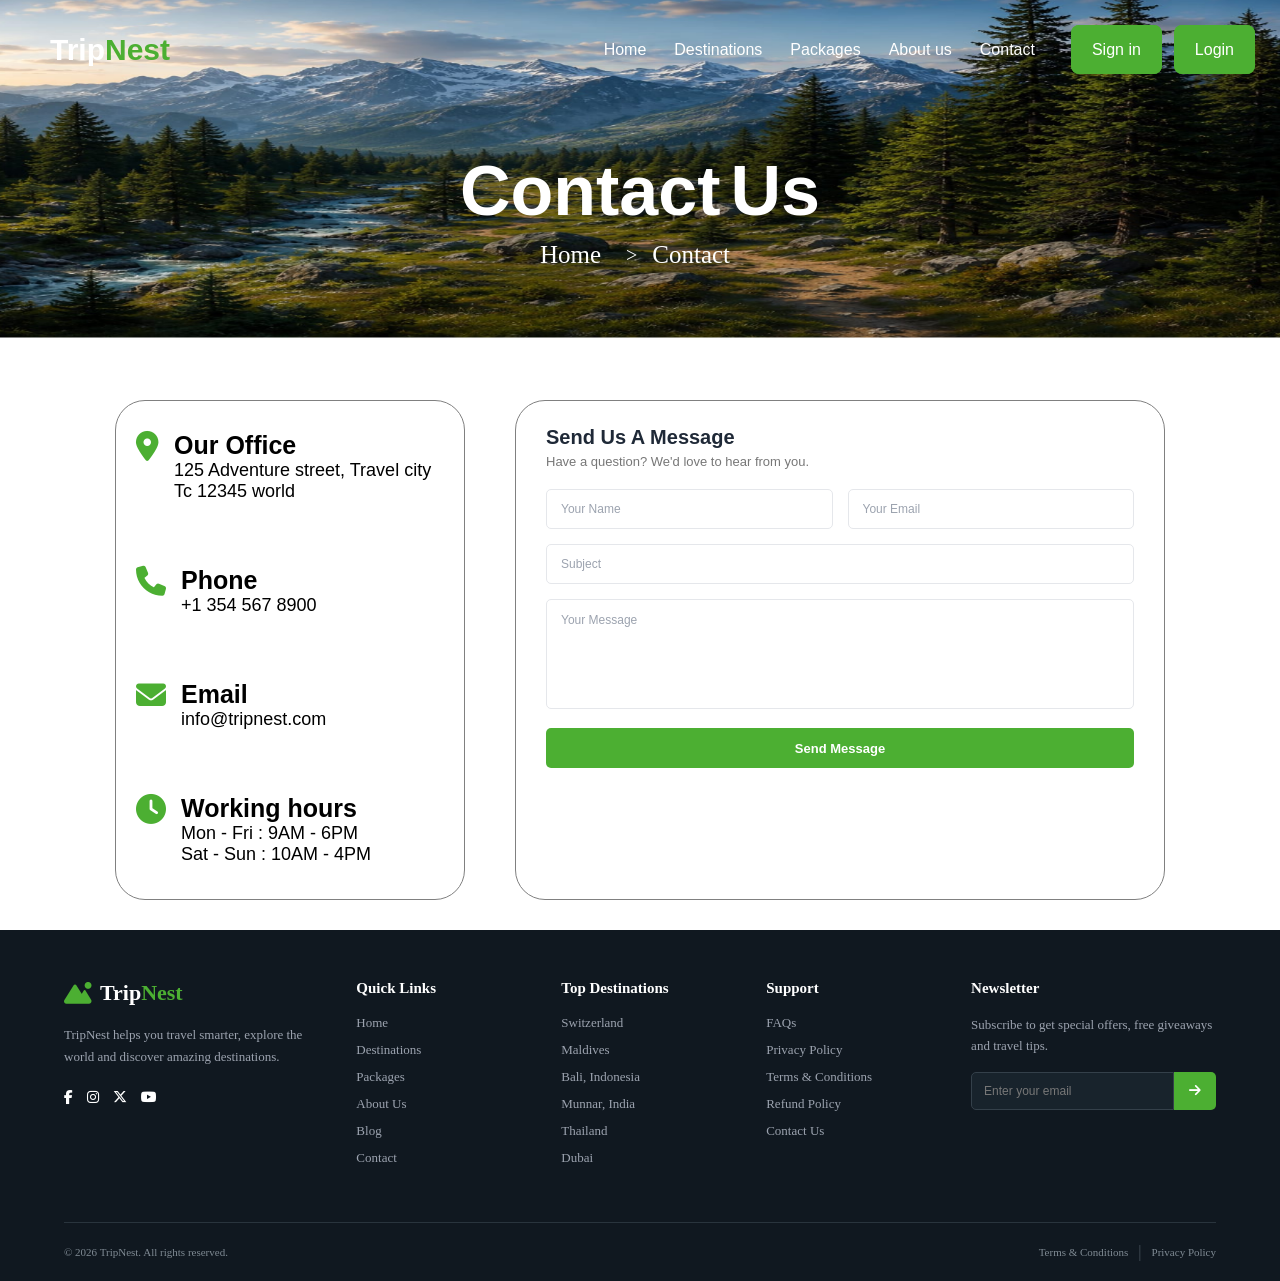
==== contact.html @ 5d3e8cc0 "trip" ====
<!DOCTYPE html>
<html lang="en">

<head>
    <meta charset="UTF-8">
    <meta name="viewport" content="width=device-width, initial-scale=1.0">
    <title>TRIP NEST</title>
    <link rel="stylesheet" href="./contact.css">
    <link rel="stylesheet" href="https://cdnjs.cloudflare.com/ajax/libs/font-awesome/6.7.2/css/all.min.css">
    <link rel="stylesheet" href="https://cdnjs.cloudflare.com/ajax/libs/font-awesome/6.7.2/css/all.min.css">
    <script defer src="./script.js"></script>
</head>

<body>
         <div class="home">
        <div class="image">
            <img src="./image.png">
        </div>
        <div class="text">
            <nav>
                <div class="logo">
                    <div>
                        <h2><span>Trip</span>Nest</h2>
                    </div>
                </div> 
                    <label for="troggler"><i class="fa-solid fa-bars"></i></label>
                    <input type="checkbox" id="troggler">
                  
                <ul class="menu">
                    <li><a href="./index.html">Home</a></li>
                    <li><a href="./destination.html">Destinations</a></li>
                    <li><a href="./package.html">Packages</a></li>
                    <li><a href="./about.html">About us</a></li>
                    <li><a href="./contact.html">Contact</a></li>
                <div class="shop">
                    <a href="./signup.html" class="btn-1">Sign in</a>
                    <a href="./login.html" class="btn-1">Login</a>
                </div>
            </ul>
            </nav>

            <div class="test">
                <h1>Contact <span>Us</span></h1>
                <div class="us">
                    <a href="./index.html">Home</a>
                    <span>></span>
                    <a href="./contact.html">Contact</a>
                </div>
            </div>
        </div>

        <div class="txt-1">
            <div class="txt-2">
                <div class="txt-3">
                    <i class="fa-solid fa-location-dot"></i>
                    <div>
                        <h6>Our Office</h6>
                        <p>125 Adventure street, Travel city<br>Tc 12345 world</p>
                    </div>
                </div>
                <div class="txt-3">
                    <i class="fa-solid fa-phone"></i>
                    <div>
                        <h6>Phone</h6>
                        <p>+1 354 567 8900</p>
                    </div>
                </div>
                <div class="txt-3">
                    <i class="fa-solid fa-envelope"></i>
                    <div>
                        <h6>Email</h6>
                        <p>info@tripnest.com</p>
                    </div>
                </div>
                <div class="txt-3">
                    <i class="fa-solid fa-clock"></i>
                    <div>
                        <h6>Working hours</h6>
                        <p>Mon - Fri : 9AM - 6PM<br>Sat - Sun : 10AM - 4PM</p>
                    </div>
                </div>
            </div>

            <section class="contact-message">

                <div class="message-heading">
                    <h3>Send Us A Message</h3>
                    <p>Have a question? We'd love to hear from you.</p>
                </div>

                <form class="message-form">

                    <div class="form-row">
                        <div class="input-box">
                            <input type="search" placeholder="Your Name">
                        </div>

                        <div class="input-box">
                            <input type="email" placeholder="Your Email">
                        </div>
                    </div>

                    <div class="input-box full">
                        <input type="text" placeholder="Subject">
                    </div>

                    <div class="input-box full">
                        <textarea placeholder="Your Message"></textarea>
                    </div>

                    <button type="submit" class="send-message">
                        Send Message
                    </button>

                </form>

            </section>
        </div>

        <footer class="footer">

            <div class="footer-container">

                <div class="footer-column footer-about">

                    <div class="footer-logo">
                        <i class="fa-solid fa-mountain-sun"></i>
                        <span>Trip<span>Nest</span></span>
                    </div>

                    <p>
                        TripNest helps you travel smarter, explore the world
                        and discover amazing destinations.
                    </p>

                    <!-- Social Icons -->
                    <div class="social-icons">
                        <a href="#"><i class="fa-brands fa-facebook-f"></i></a>
                        <a href="#"><i class="fa-brands fa-instagram"></i></a>
                        <a href="#"><i class="fa-brands fa-x-twitter"></i></a>
                        <a href="#"><i class="fa-brands fa-youtube"></i></a>
                    </div>

                </div>

                <div class="footer-column">

                    <h3>Quick Links</h3>

                    <a href="#">Home</a>
                    <a href="#">Destinations</a>
                    <a href="#">Packages</a>
                    <a href="#">About Us</a>
                    <a href="#">Blog</a>
                    <a href="#">Contact</a>

                </div>

                <div class="footer-column">

                    <h3>Top Destinations</h3>

                    <a href="#">Switzerland</a>
                    <a href="#">Maldives</a>
                    <a href="#">Bali, Indonesia</a>
                    <a href="#">Munnar, India</a>
                    <a href="#">Thailand</a>
                    <a href="#">Dubai</a>

                </div>

                <div class="footer-column">

                    <h3>Support</h3>

                    <a href="#">FAQs</a>
                    <a href="#">Privacy Policy</a>
                    <a href="#">Terms & Conditions</a>
                    <a href="#">Refund Policy</a>
                    <a href="#">Contact Us</a>

                </div>

                <div class="footer-column newsletter">

                    <h3>Newsletter</h3>

                    <p>
                        Subscribe to get special offers,
                        free giveaways and travel tips.
                    </p>

                    <div class="newsletter-box">

                        <input type="email" id="email" placeholder="Enter your email">

                        <button id="subscribeBtn">
                            <i class="fa-solid fa-arrow-right"></i>
                        </button>

                    </div>

                </div>

            </div>


            <div class="footer-bottom">

                <p>
                    © 2026 TripNest. All rights reserved.
                </p>

                <div>
                    <a href="#">Terms & Conditions</a>
                    <span>|</span>
                    <a href="#">Privacy Policy</a>
                </div>

            </div>

        </footer>
</body>

</html>
---- contact.css ----
* {
    margin: 0;
    padding: 0;
    box-sizing: border-box;
}

.home {
    width: 100%;
    display: inline-block;
    position: relative;
}

.image img {
    width: 100%;
    height: 300px;
    display: block;
}

.image img {
    -webkit-animation: kenburns-right 5s ease-out both;
    animation: kenburns-right 5s ease-out both;
}

/* ----------------------------------------------
 * Generated by Animista on 2026-8-18 2:30:33
 * Licensed under FreeBSD License.
 * See http://animista.net/license for more info. 
 * w: http://animista.net, t: @cssanimista
 * ---------------------------------------------- */

/**
 * ----------------------------------------
 * animation kenburns-right
 * ----------------------------------------
 */
@-webkit-keyframes image {
    0% {
        -webkit-transform: scale(1) translate(0, 0);
        transform: scale(1) translate(0, 0);
        -webkit-transform-origin: 84% 50%;
        transform-origin: 84% 50%;
    }

    100% {
        -webkit-transform: scale(1.25) translateX(20px);
        transform: scale(1.25) translateX(20px);
        -webkit-transform-origin: right;
        transform-origin: right;
    }
}

@keyframes kenburns-right {
    0% {
        -webkit-transform: scale(1) translate(0, 0);
        transform: scale(1) translate(0, 0);
        -webkit-transform-origin: 84% 50%;
        transform-origin: 84% 50%;
    }

    100% {
        -webkit-transform: scale(1.25) translateX(20px);
        transform: scale(1.25) translateX(20px);
        -webkit-transform-origin: right;
        transform-origin: right;
    }
}



.text {
    position: absolute;
    top: 0;
    left: 0;

    width: 100%;
    height: 300px;

    transform: none;
    z-index: 10;
}


body {
    background-color: white;
}

a {
    text-decoration: none;
}

ul {
    list-style: none;
}

.text nav {
    display: flex;
    justify-content: space-between;
    align-items: center;
    background: transparent;
    height: 100px;
    width: 100%;
    padding: 0 30px;
    position: fixed;
}

.text .logo h2 {
    color: #4CAF32;
    font-size: 30px;
    font-family: sans-serif;
    margin-left: 60px;
}

.text .logo span {
    color: white;
    font-size: 30px;
    font-family: sans-serif;
}

#troggler,
label {
    display: none;
}

.text nav ul {
    display: flex;
    gap: 40px;
}

.text nav ul li a {
    color: white;
    font-size: 18px;
    font-family: sans-serif;
    position: relative;
    transition: .4s;
}

label i {
    color: #4CAF32;
}

.btn-1 {
    padding: 18px 25px;
    background-color: #4CAF32;
    font-size: 18px;
    font-family: sans-serif;
    color: white;
    border: 1px solid #4CAF32;
    border-radius: 8px;
    align-items: center;
    text-align: center;
    transition: transform 0.3s ease;
    margin-left: 20px;
}

.btn-1:hover {
    transform: translateY(-8px);
}

.text nav ul li a::after {
    content: " ";
    position: absolute;
    left: 0;
    bottom: -12px;
    width: 0%;
    height: 3px;
    background: #4CAF32;
    transition: .4s;
}

.text nav ul li a:hover {
    color: #4CAF32;
    cursor: pointer;
}

.text nav ul li a:hover::after {
    width: 100%;
}

.test {
    position: absolute;
    transform: translate(-50%, -50%);
    top: 70%;
    left: 50%;
    align-items: left;
}

.test h1 {
    color: white;
    font-family: sans-serif;
    font-size: 1400;
    font-size: 70px;
    display: flex;
}

.test h1 {
    -webkit-animation: tracking-in-expand 0.7s cubic-bezier(0.215, 0.610, 0.355, 1.000) both;
    animation: tracking-in-expand 0.7s cubic-bezier(0.215, 0.610, 0.355, 1.000) both;
}

/* ----------------------------------------------
 * Generated by Animista on 2026-8-19 4:33:3
 * Licensed under FreeBSD License.
 * See http://animista.net/license for more info. 
 * w: http://animista.net, t: @cssanimista
 * ---------------------------------------------- */

/**
 * ----------------------------------------
 * animation tracking-in-expand
 * ----------------------------------------
 */
@-webkit-keyframes test {
    0% {
        letter-spacing: -0.5em;
        opacity: 0;
    }

    40% {
        opacity: 0.6;
    }

    100% {
        opacity: 1;
    }
}

@keyframes tracking-in-expand {
    0% {
        letter-spacing: -0.5em;
        opacity: 0;
    }

    40% {
        opacity: 0.6;
    }

    100% {
        opacity: 1;
    }
}

.test span {
    margin-left: 10px;
}

.us {
    display: flex;
    justify-content: center;
    gap: 15px;
    margin-top: 10px;
    margin-right: 10px;
}

.us a {
    color: white;
    font-size: 25px;
}

.us a:hover {
    color: #4CAF32;
}

.us span {
    color: white;
    font-size: 20px;
    margin-top: 3px;
}

.txt-1 {
    display: flex;
    justify-content: center;
    margin-top: 100px;
    gap: 100px;
}

.txt-2 {
    display: grid;
    border: 1px solid gray;
    border-radius: 30px;
    height: 500px;
    width: 350px;
}

.txt-3 {
    display: flex;
    gap: 15px;
    margin-left: 20px;
    margin-top: 30px;
}

.txt-3 i {
    color: #4CAF32;
    font-size: 30px;
}

.txt-3 h6 {
    font-size: 25px;
    color: black;
    font-family: sans-serif;
}

.txt-3 p {
    font-size: 18px;
    color: black;
    font-family: sans-serif;
}



.contact-message {
    background: #ffffff;
    padding: 25px 30px;
    border-radius: 8px;
    width: 100%;
    box-sizing: border-box;
    border: 1px solid gray;
    width: 700px;
    height: 500px;
    border-radius: 30px;
}

.message-heading {
    margin-bottom: 20px;
}

.message-heading h3 {
    color: #1f2937;
    font-size: 20px;
    font-family: sans-serif;
    margin: 0 0 5px;
}

.message-heading p {
    color: #777;
    font-size: 13px;
    font-family: sans-serif;
    margin: 0;
}



.message-form {
    width: 100%;
}

.form-row {
    display: grid;
    grid-template-columns: 1fr 1fr;
    gap: 15px;
}

.input-box {
    width: 100%;
    margin-bottom: 15px;
}

.input-box input,
.input-box textarea {
    width: 100%;
    box-sizing: border-box;

    border: 1px solid #e5e7eb;
    border-radius: 5px;

    background: #ffffff;

    padding: 12px 14px;

    font-size: 12px;
    font-family: sans-serif;

    outline: none;

    transition: 0.3s ease;
}

.input-box input {
    height: 40px;
}

.input-box textarea {
    height: 110px;
    resize: none;
    padding-top: 13px;
}

.input-box input::placeholder,
.input-box textarea::placeholder {
    color: #9ca3af;
}



.input-box input:focus,
.input-box textarea:focus {
    border-color: #4CAF32;
}



.send-message {
    width: 100%;
    height: 40px;

    border: none;
    border-radius: 5px;

    background: #4CAF32;
    color: white;

    font-size: 13px;
    font-family: sans-serif;
    font-weight: 600;

    cursor: pointer;

    transition: 0.3s ease;
}

.send-message:hover {
    background: #3d9628;
    transform: translateY(-2px);
}

.footer {
    background: #101820;
    color: #ffffff;

    padding: 50px 5% 0;
    margin-top: 30px;
}


.footer-container {
    max-width: 1250px;
    margin: auto;

    display: grid;

    grid-template-columns:
        1.5fr 1fr 1fr 1fr 1.4fr;

    gap: 45px;

    padding-bottom: 45px;
}



.footer-logo {
    display: flex;
    align-items: center;

    gap: 8px;

    font-size: 22px;
    font-weight: 700;

    margin-bottom: 18px;
}


.footer-logo i {
    color: #4caf32;
}


.footer-logo span span {
    color: #4caf32;
}


.footer-about p {
    color: #9ca3af;

    font-size: 13px;

    line-height: 1.7;

    max-width: 240px;
}


.social-icons {
    display: flex;
    gap: 14px;

    margin-top: 22px;
}


.social-icons a {
    color: #ffffff;

    font-size: 14px;

    text-decoration: none;

    transition: 0.3s;
}


.social-icons a:hover {
    color: #4caf32;
}



.footer-column h3 {
    font-size: 15px;

    margin-bottom: 18px;

    color: #ffffff;
}


/* Footer links */

.footer-column>a {
    display: block;

    color: #9ca3af;

    text-decoration: none;

    font-size: 13px;

    margin-bottom: 11px;

    transition: 0.3s;
}


.footer-column>a:hover {
    color: #4caf32;
}



.newsletter p {
    color: #9ca3af;

    font-size: 13px;

    line-height: 1.6;

    margin-bottom: 15px;
}


.newsletter-box {
    display: flex;

    width: 100%;

    height: 38px;
}


.newsletter-box input {
    flex: 1;

    min-width: 0;

    border: 1px solid #34404a;

    background: #18232c;

    color: white;

    outline: none;

    padding: 0 12px;

    font-size: 12px;

    border-radius: 5px 0 0 5px;
}


.newsletter-box input::placeholder {
    color: #777;
}


.newsletter-box button {
    width: 42px;

    border: none;

    background: #4caf32;

    color: white;

    cursor: pointer;

    border-radius: 0 5px 5px 0;

    transition: 0.3s;
}


.newsletter-box button:hover {
    background: #2e7d32;
}

.footer-bottom {
    max-width: 1250px;

    margin: auto;

    border-top: 1px solid #29343d;

    padding: 20px 0;

    display: flex;

    justify-content: space-between;

    align-items: center;
}


.footer-bottom p {
    color: #7f8a93;

    font-size: 11px;
}


.footer-bottom div {
    display: flex;

    gap: 10px;

    align-items: center;
}


.footer-bottom a {
    color: #7f8a93;

    text-decoration: none;

    font-size: 11px;
}


.footer-bottom span {
    color: #444f58;
}


/* =========================================
   TABLET
========================================= */

@media (min-width: 769px) and (max-width: 1024px) {

    .image img,
    .text {
        height: 280px;
    }

    .text nav {
        height: 80px;
        padding: 0 20px;
    }

    .text .logo h2,
    .text .logo span {
        font-size: 26px;
    }

    .text .logo h2 {
        margin-left: 10px;
    }

    .text nav ul {
        gap: 18px;
        align-items: center;
    }

    .text nav ul li a {
        font-size: 14px;
    }

    .btn-1 {
        padding: 12px 14px;
        font-size: 14px;
        margin-left: 5px;
    }

    .test {
        top: 65%;
    }

    .test h1 {
        font-size: 50px;
    }

    .us {
        gap: 12px;
    }

    .us a {
        font-size: 18px;
    }

    .us span {
        font-size: 16px;
    }


    /* CONTACT */

    .txt-1 {
        width: 90%;
        margin: 70px auto 0;
        gap: 35px;
        align-items: flex-start;
    }

    .txt-2 {
        width: 35%;
        height: 500px;
    }

    .contact-message {
        width: 65%;
        height: 500px;
    }

    .txt-3 {
        margin-left: 15px;
        gap: 12px;
    }

    .txt-3 i {
        font-size: 25px;
    }

    .txt-3 h6 {
        font-size: 20px;
    }

    .txt-3 p {
        font-size: 14px;
    }


    /* FOOTER */

    .footer-container {
        grid-template-columns: repeat(3, 1fr);
        gap: 30px;
    }
}


/* =========================================
   LAPTOP
========================================= */

@media (min-width: 1025px) and (max-width: 1400px) {

    .text nav {
        padding: 0 25px;
    }

    .text .logo h2 {
        margin-left: 25px;
    }

    .text nav ul {
        gap: 28px;
    }

    .text nav ul li a {
        font-size: 16px;
    }

    .btn-1 {
        padding: 15px 20px;
        font-size: 16px;
        margin-left: 8px;
    }

    .txt-1 {
        width: 90%;
        margin-left: auto;
        margin-right: auto;
        gap: 50px;
    }

    .txt-2 {
        width: 350px;
    }

    .contact-message {
        width: 650px;
    }

    .footer-container {
        grid-template-columns: 1.5fr 1fr 1fr 1fr 1.4fr;
        gap: 30px;
    }
}


/* =========================================
   MOBILE
   SAME HAMBURGER
========================================= */

@media (max-width: 768px) {

    /* Navbar */
    .text {
        left: 0%;
        top: 1px;
        background: rgba(25, 25, 25, 0.4);
    }

    .text nav {
        height: 75px;
        padding: 0 20px;
        z-index: 999;
    }

    .text .logo h2 {
        font-size: 24px;
        margin-left: 0;
    }

    .text .logo span {
        font-size: 24px;
    }

    /* Hamburger */
    .text nav label {
        display: block;
        font-size: 28px;
        cursor: pointer;
        z-index: 1001;
    }

    label i {
        color: #4CAF32;
        margin-right: 10px;
    }

    /* Mobile Menu */
    .text nav ul.menu {
        position: absolute;
        top: 75px;
        left: 0px;
        width: 100%;
        background: rgba(25, 25, 25, 0.4);

        display: none;
        flex-direction: column;
        align-items: center;

        gap: 0;
        padding: 20px 0;
    }

    /* Show menu when hamburger clicked */
    #troggler:checked~ul.menu {
        display: flex;
    }

    .text nav ul.menu li {
        width: 100%;
        text-align: center;
        padding: 14px 0;
    }

    .text nav ul.menu li a {
        font-size: 16px;
    }

    /* Sign in / Login */
    .shop {
        display: flex;
        justify-content: center;
        gap: 10px;
        margin-top: 10px;
    }

    .btn-1 {
        padding: 10px 18px;
        font-size: 14px;
        margin-left: 0;
    }


    /* PAGE HEADING */

    .test {
        top: 65%;
        width: 100%;
        text-align: center;
    }

    .test h1 {
        justify-content: center;
        font-size: 38px;
    }

    .test span {
        margin-left: 7px;
    }

    .us {
        justify-content: center;
        gap: 10px;
    }

    .us a {
        font-size: 16px;
    }

    .us span {
        font-size: 15px;
    }


    /* CONTACT SECTION */

    .txt-1 {
        width: 90%;

        display: flex;
        flex-direction: column;

        margin: 45px auto 0;

        gap: 25px;
    }


    /* CONTACT INFO */

    .txt-2 {
        width: 100%;
        height: auto;

        padding: 15px 0;

        border-radius: 20px;
    }

    .txt-3 {
        margin: 18px 20px;

        gap: 12px;

        align-items: flex-start;
    }

    .txt-3 i {
        font-size: 24px;
        min-width: 28px;
    }

    .txt-3 h6 {
        font-size: 19px;
    }

    .txt-3 p {
        font-size: 14px;
        line-height: 1.5;
    }


    /* MESSAGE FORM */

    .contact-message {
        width: 100%;
        height: auto;

        padding: 25px 20px;

        border-radius: 20px;
    }

    .message-heading h3 {
        font-size: 20px;
    }

    .message-heading p {
        font-size: 13px;
    }

    .form-row {
        grid-template-columns: 1fr;
        gap: 0;
    }

    .input-box input {
        height: 42px;
    }

    .input-box textarea {
        height: 130px;
    }

    .send-message {
        height: 44px;
    }


    /* FOOTER */

    .footer {
        margin-top: 40px;
        padding: 45px 18px 0;
    }

    .footer-container {
        grid-template-columns: 1fr;
        gap: 30px;
    }

    .footer-about p {
        max-width: 100%;
    }

    .footer-bottom {
        flex-direction: column;
        gap: 12px;
        text-align: center;
    }

    .footer-bottom div {
        justify-content: center;
        flex-wrap: wrap;
    }
}
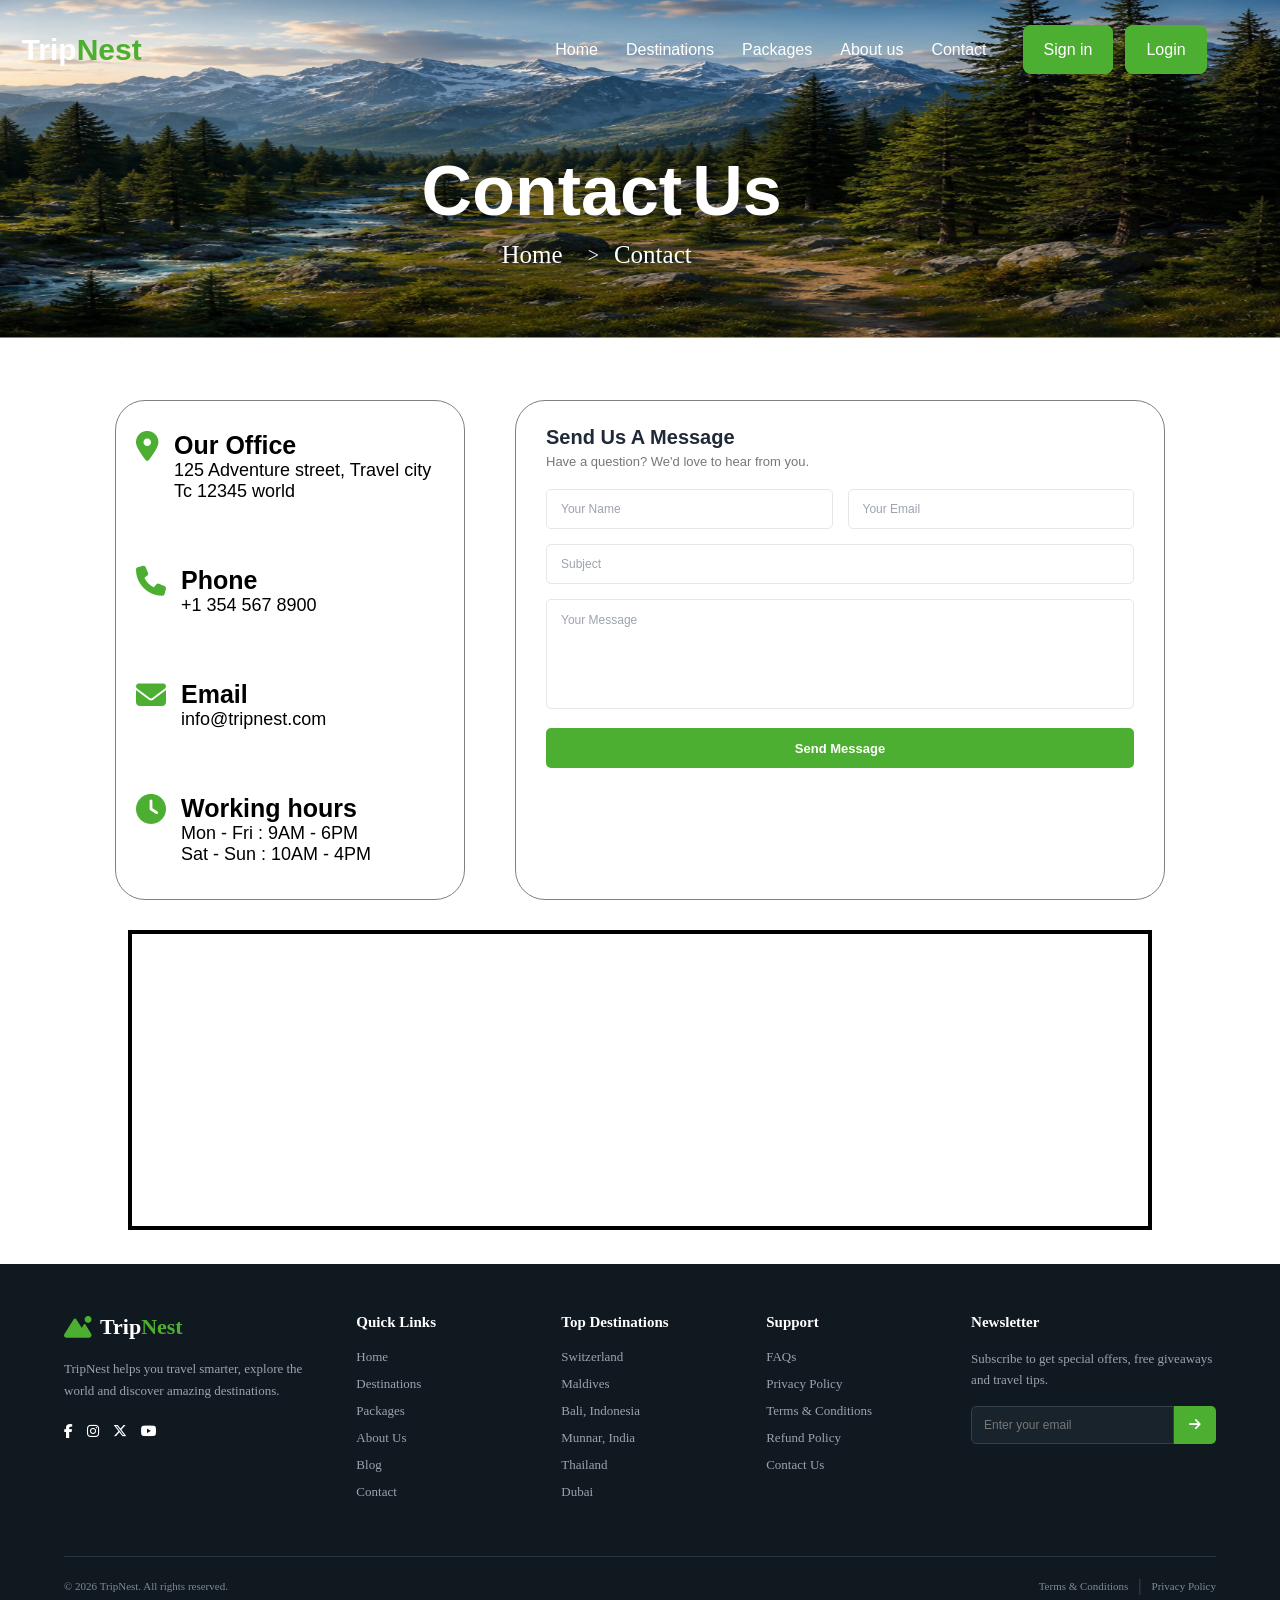
==== commit e6f354f0: "change" ====
--- a/contact.html
+++ b/contact.html
@@ -117,6 +117,10 @@
             </section>
         </div>
 
+        <div class="map">
+            <iframe src="https://www.google.com/maps/embed?pb=!1m18!1m12!1m3!1d52808140.21705447!2d-161.46429918210544!3d36.11412792251988!2m3!1f0!2f0!3f0!3m2!1i1024!2i768!4f13.1!3m3!1m2!1s0x54eab584e432360b%3A0x1c3bb99243deb742!2sUnited%20States!5e0!3m2!1sen!2s!4v1787571057050!5m2!1sen!2s" width="600" height="450" style="border:0;" allowfullscreen="" loading="lazy" referrerpolicy="strict-origin-when-cross-origin"></iframe>
+        </div>
+
         <footer class="footer">
 
             <div class="footer-container">
--- a/contact.css
+++ b/contact.css
@@ -422,6 +422,14 @@
     transform: translateY(-2px);
 }
 
+.map iframe{
+    width: 80%;
+    height: 300px;
+    margin-left: 10%;
+    margin-top: 30px;
+    border: 4px solid black !important;
+}
+
 .footer {
     background: #101820;
     color: #ffffff;
@@ -662,10 +670,13 @@
     .text {
         height: 280px;
     }
+    .text{
+        left: -3%;
+    }
 
     .text nav {
         height: 80px;
-        padding: 0 20px;
+        padding: 0 35px;
     }
 
     .text .logo h2,
@@ -766,7 +777,10 @@
 @media (min-width: 1025px) and (max-width: 1400px) {
 
     .text nav {
-        padding: 0 25px;
+        padding: 0 35px;
+    }
+    .text{
+        left: -3%;
     }
 
     .text .logo h2 {
